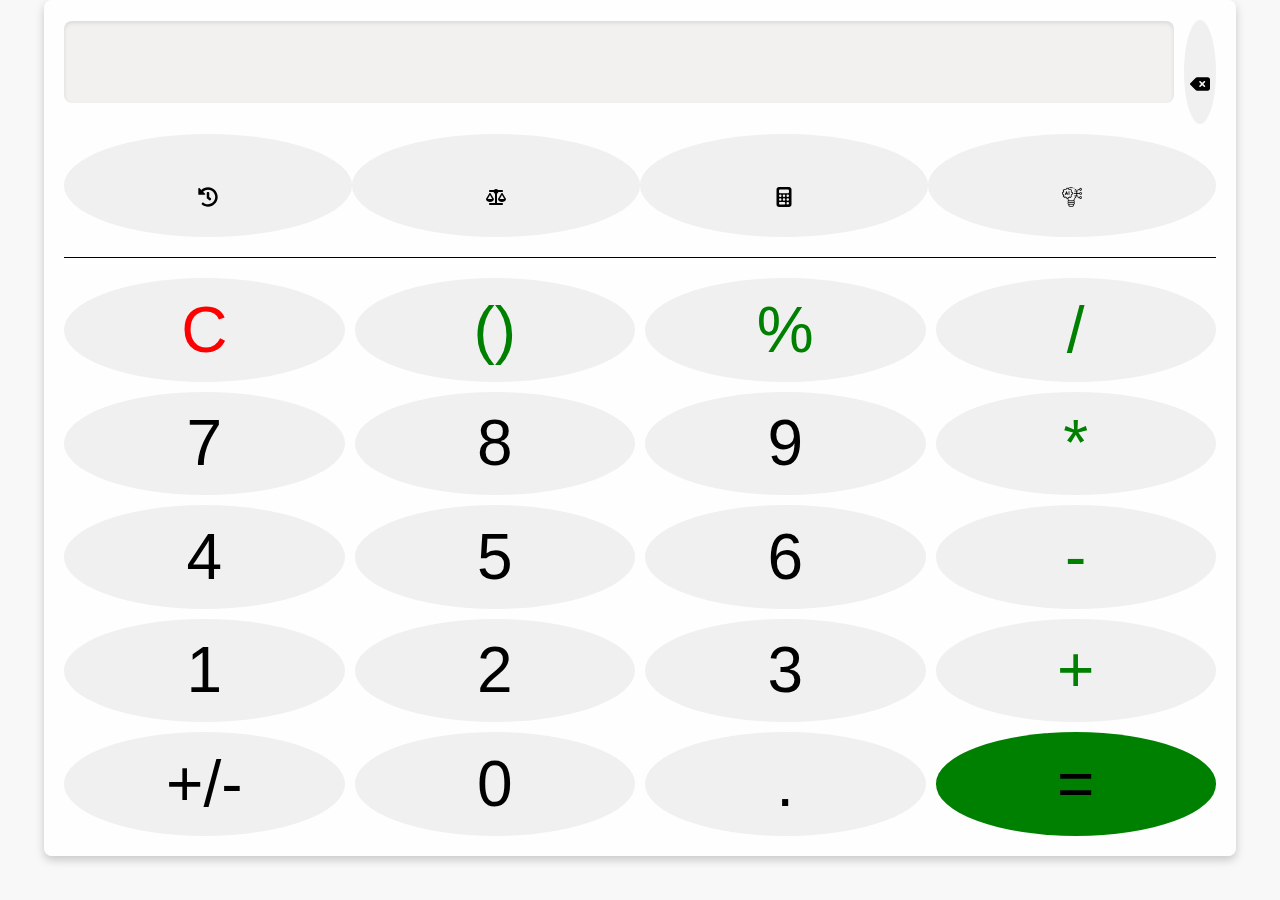
==== index.html @ ce470170 "Add files via upload" ====
<!DOCTYPE html>
<html lang="en">

<head>
    <meta charset="UTF-8">
    <meta name="viewport" content="width=device-width, initial-scale=1.0">
    <title>Calculator</title>
    <link rel="stylesheet" href="style.css">
    <link rel="icon" type="image/png" href="cal.svg">
</head>

<body>

    <div class="calculator-container">
        <div class="calculator">
            <div class="result-container">
                <input type="text" id="result" class="result-display" readonly>
                <button onclick="clearResult()"><img src="delete-left-solid.svg" alt="lodaing" class="delet"></button>
            </div>

            <nav>
                <button onclick="window.location.href='history.html'">
                    <img src="history-solid.svg" alt="History">
                </button>
                <button onclick="window.location.href='more_meserment.html'">
                    <img src="scale-balanced-solid.svg" alt="Measurement">
                </button>
                <button onclick="window.location.href='scientific_calculator.html'">
                    <img src="cal.svg" alt="Scientific">
                </button>
                <button onclick="window.location.href='ai.html'">
                    <img src="ai.png" alt="AI">
                </button>
            </nav>

            <div class="responsive-line"></div>

            <div class="buttons">
                <div class="button-row">
                    <button onclick="clearResult('(')" style="color: red;">C</button>
                    <button onclick="appendValue('()')" style="color: green;">()</button>
                    <button onclick="appendValue('%')" style="color: green;">%</button>
                    <button onclick="appendValue('/')" style="color: green;">/</button>
                </div>
                <div class="button-row">
                    <button onclick="appendValue('7')">7</button>
                    <button onclick="appendValue('8')">8</button>
                    <button onclick="appendValue('9')">9</button>
                    <button onclick="appendValue('*')" style="color: green;">*</button>
                </div>
                <div class="button-row">
                    <button onclick="appendValue('4')">4</button>
                    <button onclick="appendValue('5')">5</button>
                    <button onclick="appendValue('6')">6</button>
                    <button onclick="appendValue('-')" style="color: green;">-</button>
                </div>
                <div class="button-row">
                    <button onclick="appendValue('1')">1</button>
                    <button onclick="appendValue('2')">2</button>
                    <button onclick="appendValue('3')">3</button>
                    <button onclick="appendValue('+')" style="color: green;">+</button>
                </div>
                <div class="button-row">
                    <button onclick="toggleSign()('-')">+/-</button>
                    <button onclick="appendValue('0')">0</button>
                    <button onclick="appendValue('.')">.</button>
                    <button onclick="calculateResult()('=')" style="background-color:green ;">=</button>
                </div>
            </div>
        </div>
    </div>

    <script src="script.js"></script>
</body>

</html>
---- style.css ----
body {
    font-family: Arial, sans-serif;
    display: flex;
    justify-content: center;
    align-items: center;
    /* height: 100vh; */
    margin: 0;
    background-color: #f8f8f8;
}

.calculator {
    background: rgba(255, 255, 255, 0.8);
    border-radius: 8px;
    box-shadow: 0 4px 10px rgba(0, 0, 0, 0.2);
    width: 90vw;
    height: 100%;
    padding: 20px;
    backdrop-filter: blur(10px);
    display: flex;
    flex-direction: column;
    justify-content: space-between;
    gap: 10px;
}

nav {
    display: flex;
    justify-content: space-around;
    margin-bottom: 0;
}

.img img {
    height: 50px;
    width: auto;
}

/* .calculator-container {
    display: flex;
    justify-content: center;
    align-items: center;
    gap: 20px;
    flex-wrap: wrap;
} */

button img {
    width: 20px;
    height: 20px;
}

.button-row {
    display: flex;
    gap: 10px;
    justify-content: space-between;
    flex-grow: 1;
}

.button {
    display: flex;
    flex-wrap: wrap;
    gap: 10px;
    justify-content: center;
}

button {
    flex: 1;
    height: 11.5vh;
    font-size: 5vw;
    border: none;
    background-color: #f0f0f0;
    cursor: pointer;
    transition: background-color 0.3s ease, transform 0.2s ease;
    border-radius: 50%;
}

button:hover {
    background-color: #e0e0e0;
    transform: scale(1.05);
}

.result-display {
    width: 100%;
    height: 8vh;
    font-size: 3vw;
    text-align: right;
    padding: 5px;
    margin-bottom: 20px;
    border: none;
    border-radius: 8px;
    background-color: #f3f0f0;
    box-shadow: inset 0 2px 4px rgba(0, 0, 0, 0.1);
}

.buttons {
    display: flex;
    flex-direction: column;
    gap: 10px;
}

.result-container {
    display: flex;
    align-items: center;
    gap: 10px;
    flex-shrink: 0;
}

.responsive-line {
    width: 100%;
    height: 1px;
    background-color: black;
    margin: 10px 0;
}
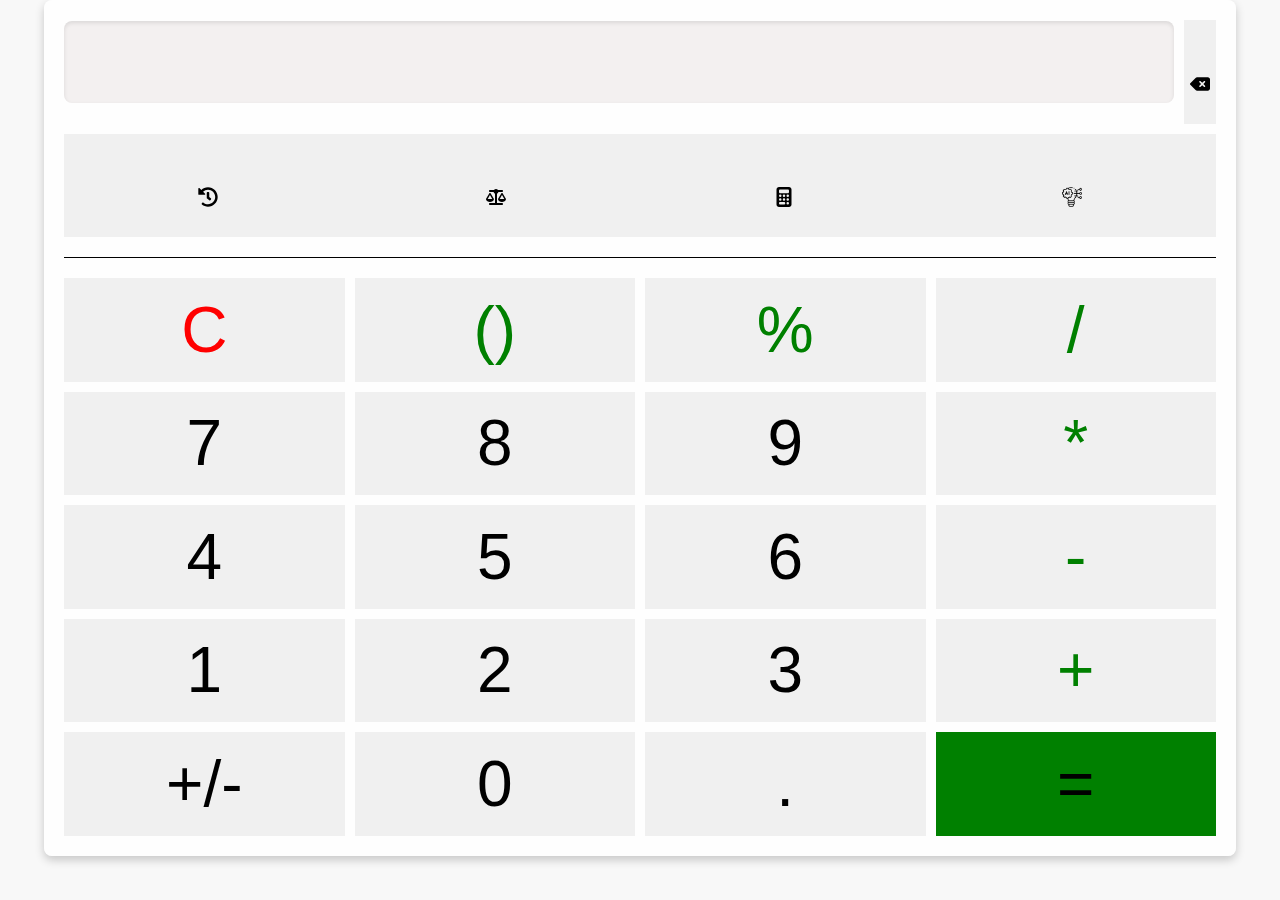
==== commit 0e64b606: "Add files via upload" ====
--- a/index.html
+++ b/index.html
@@ -37,7 +37,7 @@
 
             <div class="buttons">
                 <div class="button-row">
-                    <button onclick="clearResult('(')" style="color: red;">C</button>
+                    <button onclick="clearAll('(')" style="color: red;">C</button>
                     <button onclick="appendValue('()')" style="color: green;">()</button>
                     <button onclick="appendValue('%')" style="color: green;">%</button>
                     <button onclick="appendValue('/')" style="color: green;">/</button>
--- a/style.css
+++ b/style.css
@@ -68,7 +68,7 @@
     background-color: #f0f0f0;
     cursor: pointer;
     transition: background-color 0.3s ease, transform 0.2s ease;
-    border-radius: 50%;
+    border-radius: 0%;
 }
 
 button:hover {
@@ -107,4 +107,32 @@
     height: 1px;
     background-color: black;
     margin: 10px 0;
+}
+
+/* Media query for tablets (768px and smaller) */
+@media (max-width: 768px) {
+    button {
+        flex: 1;
+        height: 11.5vh;
+        font-size: 5vw;
+        border: none;
+        background-color: #f0f0f0;
+        cursor: pointer;
+        transition: background-color 0.3s ease, transform 0.2s ease;
+        border-radius: 50%;
+    }
+}
+
+/* Media query for mobile devices (480px and smaller) */
+@media (max-width: 480px) {
+    button {
+        flex: 1;
+        height: 11.5vh;
+        font-size: 5vw;
+        border: none;
+        background-color: #f0f0f0;
+        cursor: pointer;
+        transition: background-color 0.3s ease, transform 0.2s ease;
+        border-radius: 50%;
+    }   
 }